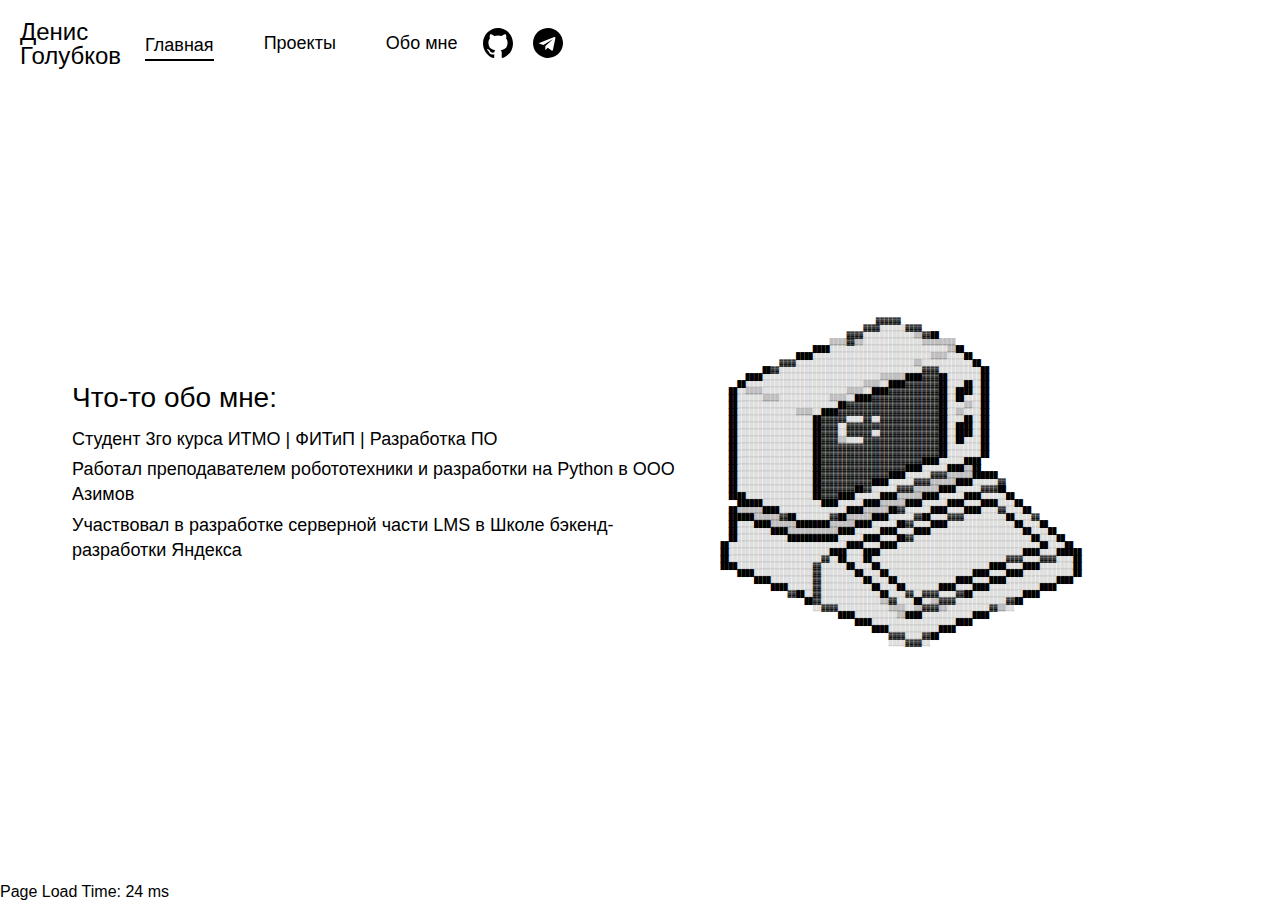
==== main.html @ 89760d7b "feat: rm start folder" ====
<!DOCTYPE html>
<html lang="ru">
	<head>
		<meta charset="UTF-8">
		<title>Denis Golubkov</title>
        <link rel="stylesheet" href="CSS/reset.css">
        <link rel="stylesheet" href="CSS/common_style.css">
		<link rel="stylesheet" href="CSS/main_style.css">
        <script src="scripts/load_stats.js" defer></script>
        <script src="scripts/set_active_nav.js" defer></script>
	</head>

	<body>
		<header class="navigation">
            <div class="navigation__logo">
                <h1>Денис</h1>
                <h1>Голубков</h1>
            </div>
			<nav class="navigation__panel">
                <a class="navigation__nav-element", href="main.html">Главная</a>
                <a class="navigation__nav-element", href="project1.html">Проекты</a>
				<a class="navigation__nav-element", href="about_me.html">Обо мне</a>
			</nav>
            <div class="navigation__contacts">
                <div>
                    <a href="https://github.com/G0lDenis">
                        <img class="navigation__github-profile-image" src="images/logo/github.svg">
                    </a>
                </div>
                <div>
                    <a href="https://t.me/g0lden_is" target="_blank">
                        <img class="navigation__telegram-profile-image" src="images/logo/telegram.svg">
                    </a>
                </div>
            </div>
		</header>
		<main>
			<div class="about-me">
				<h2>Что-то обо мне:</h2>
				<p>Студент 3го курса ИТМО | ФИТиП | Разработка ПО</p>
                <p>Работал преподавателем робототехники и разработки на Python в ООО Азимов</p>
                <p>Участвовал в разработке серверной части LMS в Школе бэкенд-разработки Яндекса</p>
			</div>
			<aside class="computer-image">
				<pre class="computer-image__inner">

                                       ▓▓▓▓▓▓                                          
                                    ▓▓▓▓░░░░░░▓▓▓▓                                      
                                ▓▓▓▓░░░░░░░░░░░░▒▒▓▓██                                  
                            ▒▒▒▒▓▓▒▒░░░░░░░░░░░░░░▒▒▒▒▒▒▒▒                              
                        ████░░░░░░░░░░░░░░░░░░░░░░░░░░░░▒▒██                            
                    ████░░░░░░░░░░░░░░░░░░░░░░░░░░░░▒▒▒▒░░░░██                          
                ▓▓▓▓░░░░░░░░░░░░░░░░░░░░░░░░░░░░▒▒░░░░░░░░░░░░██                        
            ██▓▓░░░░░░░░░░░░░░░░░░░░░░░░░░░░░░░░░░▓▓▓▓░░░░░░░░░░██                      
        ████░░░░░░░░░░░░░░░░░░░░░░░░░░░░▒▒▒▒▒▒████▓▓▓▓██░░░░░░░░██                      
      ██░░░░░░░░░░░░░░░░░░░░░░░░░░░░▒▒▒▒░░████▓▓▓▓▓▓▓▓██░░░░██░░██                      
    ██░░▒▒▒▒░░░░░░░░░░░░░░░░░░░░▒▒▒▒░░████▓▓▓▓▓▓▓▓▓▓▓▓██░░████░░██                      
    ██░░░░░░▒▒▒▒░░░░░░░░░░░░▒▒▒▒░░████▓▓▓▓▓▓▓▓▓▓▓▓▓▓▓▓██░░██░░░░██                      
    ██░░░░░░░░░░░░░░░░░░░░░░░░██▓▓▓▓▓▓▓▓▓▓▓▓▓▓▓▓▓▓▓▓▓▓██░░░░▒▒░░██                      
    ██░░░░░░░░░░░░░░▒▒▒▒░░████▓▓▓▓▓▓▓▓▓▓▓▓▓▓▓▓▓▓▓▓▓▓▓▓██░░▒▒░░░░██                      
    ██░░░░░░░░░░░░░░░░░░██▓▓▓▓▓▓░░░░▓▓░░▓▓▓▓▓▓▓▓▓▓▓▓▓▓██░░░░██░░██                      
    ██░░░░░░░░░░░░░░░░░░██▓▓▓▓░░▓▓▓▓▓▓▓▓▓▓▓▓▓▓▓▓▓▓▓▓▓▓██░░████░░██                      
    ██░░░░░░░░░░░░░░░░░░██▓▓▓▓░░▓▓▓▓▓▓░░▓▓▓▓▓▓▓▓▓▓▓▓▓▓██░░████░░██                      
    ██░░░░░░░░░░░░░░░░░░██▓▓▓▓▒▒░░░░▓▓▓▓▓▓▓▓▓▓▓▓▓▓▓▓▓▓██░░██░░░░██                      
    ██░░░░░░░░░░░░░░░░░░██▓▓▓▓▓▓▓▓▓▓▓▓▓▓▓▓▓▓▓▓▓▓▓▓▓▓▓▓██░░░░░░░░██                      
    ██░░░░░░░░░░░░░░░░░░██▓▓▓▓▓▓▓▓▓▓▓▓▓▓▓▓▓▓▓▓▓▓▓▓▓▓▓▓██░░░░░░░░██                      
    ██░░░░░░░░░░░░░░░░░░██▓▓▓▓▓▓▓▓▓▓▓▓▓▓▓▓▓▓▓▓▓▓▓▓████░░░░░░████                        
    ██░░░░░░░░░░░░░░░░░░██▓▓▓▓▓▓▓▓▓▓▓▓▓▓▓▓▓▓▓▓████░░░░░░████▒▒██                        
    ██░░░░░░░░░░░░░░░░░░██▓▓▓▓▓▓▓▓▓▓▓▓▓▓▓▓████░░░░░░▓▓▓▓▒▒▒▒▒▒██████                    
    ██░░░░░░░░░░░░░░░░░░██▓▓▓▓▓▓▓▓▓▓▓▓████░░░░░░▓▓▓▓▒▒▒▒▒▒████░░░░░░▓▓                  
    ██░░░░░░░░░░░░░░░░░░██▓▓▓▓▓▓▓▓██▓▓░░░░░░▓▓▓▓▒▒▒▒▒▒████░░░░░░▓▓▓▓██                  
    ████░░░░░░░░░░░░░░░░██▓▓▓▓████░░░░░░████▒▒▒▒▒▒████░░░░░░████░░░░░░██                
      ██████░░░░░░░░░░░░░░████░░░░░░████▒▒▒▒▒▒████░░░░░░████░░░░████░░░░██              
    ██▒▒▒▒▒▒████░░░░░░░░░░░░░░░░████▒▒▒▒▒▒██▓▓░░░░░░████░░░░████░░░░▓▓░░░░██            
    ██████▒▒▒▒▒▒▓▓██░░░░░░░░▓▓██▒▒▒▒▒▒████░░░░░░▓▓██░░░░▓▓▓▓░░░░░░░░░░██░░░░▓▓          
    ██░░░░████▒▒▒▒▒▒████████▒▒▒▒▒▒████░░░░░░██▓▓░░░░████░░░░░░░░░░░░░░░░██░░░░██        
    ██░░░░░░░░████▒▒▒▒▒▒▒▒▒▒▒▒████░░░░░░████░░░░████░░░░░░░░░░░░░░░░░░░░░░██░░░░██      
    ██░░░░░░░░░░░░████████████░░░░░░████░░░░██▓▓░░░░░░░░░░░░░░░░░░░░░░░░░░░░██░░░░██    
  ██░░░░░░░░░░░░░░░░░░░░░░░░░░░░████░░░░████░░░░░░░░░░░░░░░░░░░░░░░░░░░░░░░░░░██░░░░██  
  ██░░░░░░░░░░░░░░░░░░░░░░░░████░░░░████░░░░░░░░░░░░░░░░░░░░░░░░░░░░░░░░░░████░░░░██████
  ██░░░░░░░░░░░░░░░░░░░░░░▓▓░░██░░░░██░░░░░░░░░░░░░░░░░░░░░░░░░░░░░░░░▓▓▓▓░░░░▓▓▓▓░░░░██
  ████░░░░░░░░░░░░░░░░░░▓▓░░░░░░██░░░░██░░░░░░░░░░░░░░░░░░░░░░░░░░████░░░░████░░░░░░░░██
      ████░░░░░░░░░░░░░░▓▓░░░░░░░░██░░░░██░░░░░░░░░░░░░░░░░░░░████░░░░████░░░░░░░░░░░░██
          ████░░░░░░░░░░▓▓░░░░░░░░░░██░░░░██░░░░░░░░░░░░░░████░░░░████░░░░░░░░░░░░████  
              ████░░░░░░▓▓░░░░░░░░░░░░██░░░░██░░░░░░░░████░░░░████░░░░░░░░░░░░████      
                  ▓▓██░░▓▓░░░░░░░░░░░░░░██░░░░▓▓░░▓▓▓▓░░░░▓▓██░░░░░░░░░░░░████          
                      ██▓▓░░░░░░░░░░░░░░▒▒▓▓░░░░██░░▒▒▓▓▓▓░░░░░░░░░░░░▓▓██              
                        ░░▓▓▓▓░░░░░░░░░░░░▒▒▒▒░░▒▒▓▓▓▓▒▒░░░░░░░░░░▓▓▒▒░░                
                              ████░░░░░░░░░░▒▒████░░░░░░░░░░░░████                      
                                  ████░░░░░░░░░░░░░░░░░░░░████                          
                                      ████░░░░░░░░░░░░████                              
                                          ▓▓▓▓░░░░▓▓██                                  
                                          ░░░░▓▓▓▓░░                                    

				</pre>
			</aside>
		</main>
		<footer>
            <p id="footer-info"></p>
		</footer>
	</body>
---- CSS/common_style.css ----
*, :after, :before {
	box-sizing: border-box;
}

h1, h2, h3, p, a, li, pre, table {
  font-family: 'Helvetica', 'Verdana', sans-serif;
}

a {
  text-decoration: none;
}

.navigation__nav-element {
  color: black;
  align-items: center;
  user-select: none;
}

.navigation {
	display: flex;
	justify-content: flex-start;
	align-items: center;
	padding: 20px;
	/* background-color: #ccc; */
}

.navigation__logo {
  margin-right: 24px;
}

.navigation__logo h1 {
	font-size: 24px;
}

.navigation__panel {
	display: flex;
	gap: 50px;
}

.navigation__nav-element {
	color: #000;
	text-decoration: none;
	font-size: 18px;
}

.navigation__nav-element:hover {
	color: #555;
}

.navigation__nav-element-active::before {
	content: "";
	display: block;
	position: relative;
	width: 100%;
  height: 2px;
  bottom: -25px;
  left: 0;
	background-color: #000;
}

.navigation__contacts {
	margin-left: 20px;
	display: flex;
	gap: 10px;
}

.navigation__github-profile-image {
	width: 30px;
  height: 30px;
  margin: 5px;
}

.navigation__telegram-profile-image {
	width: 30px;
  height: 30;
  margin: 5px;
}
---- CSS/main_style.css ----
body {
	background-color: #fff;
	color: #000;
	display: flex;
	flex-direction: column;
	height: 100vh;
}

main {
	display: flex;
	flex: 1;
	justify-content: center;
	align-items: center;
	padding: 20px;
}

.about-me {
	width: 50%;
	text-align: left;
	margin-bottom: 20px;
}

.about-me h2 {
	font-size: 28px;
	margin-bottom: 15px;
}

.about-me p {
	font-size: 18px;
	line-height: 1.4;
	margin-bottom: 5px;
}

.computer-image {
	width: 40%;
	margin-left: 20px;
}

.computer-image__inner {
	font-family: "Courier New", Courier, monospace;
	font-size: 7px;
	white-space: pre;
	color: #000;
	user-select: none;
}

@media (max-width: 579px) {
	.computer-image {
		display: none;
	}
}
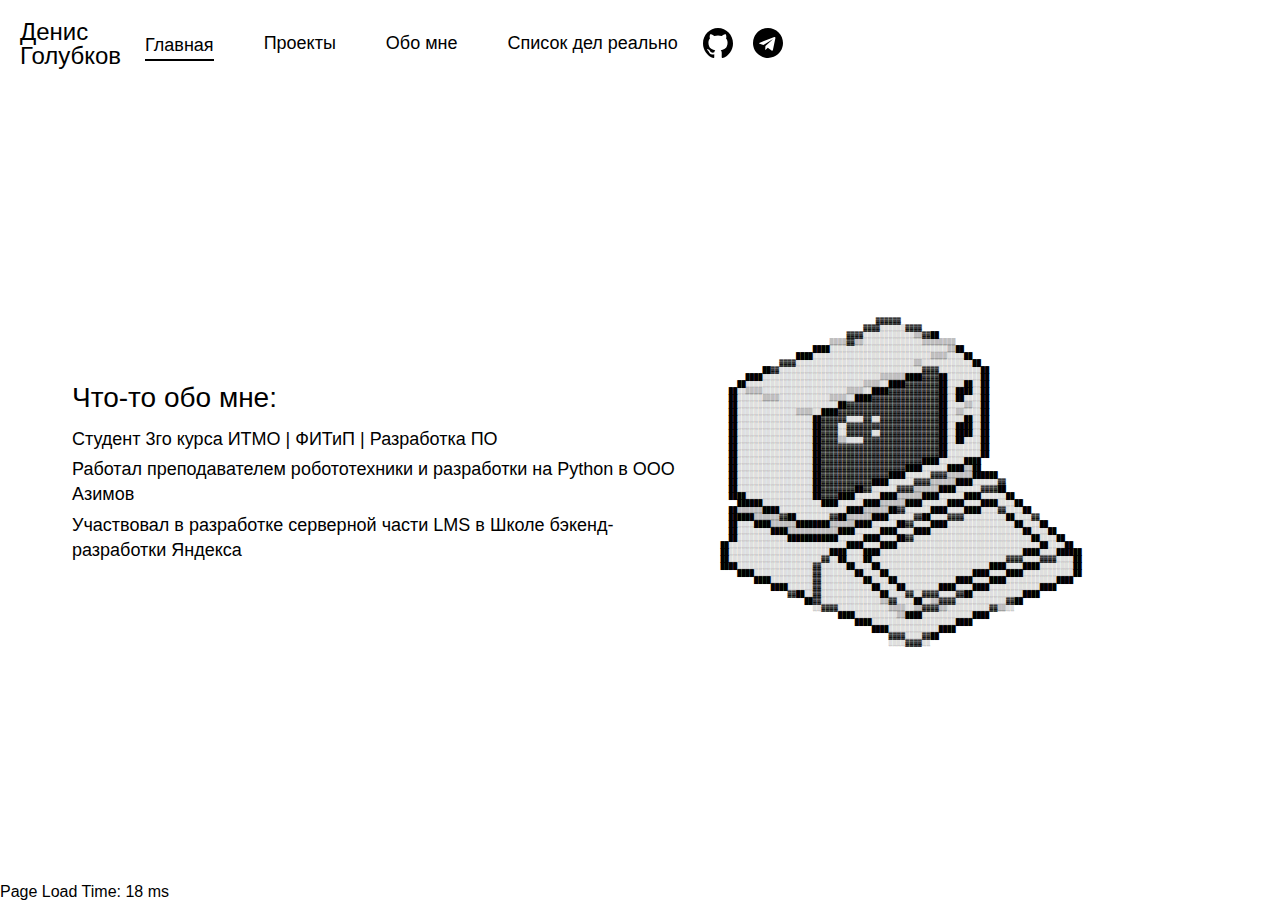
==== commit 55821754: "feat: add to do list" ====
--- a/main.html
+++ b/main.html
@@ -20,6 +20,7 @@
                 <a class="navigation__nav-element", href="main.html">Главная</a>
                 <a class="navigation__nav-element", href="project1.html">Проекты</a>
 				<a class="navigation__nav-element", href="about_me.html">Обо мне</a>
+                <a class="navigation__nav-element", href="list.html">Список дел реально</a>
 			</nav>
             <div class="navigation__contacts">
                 <div>
